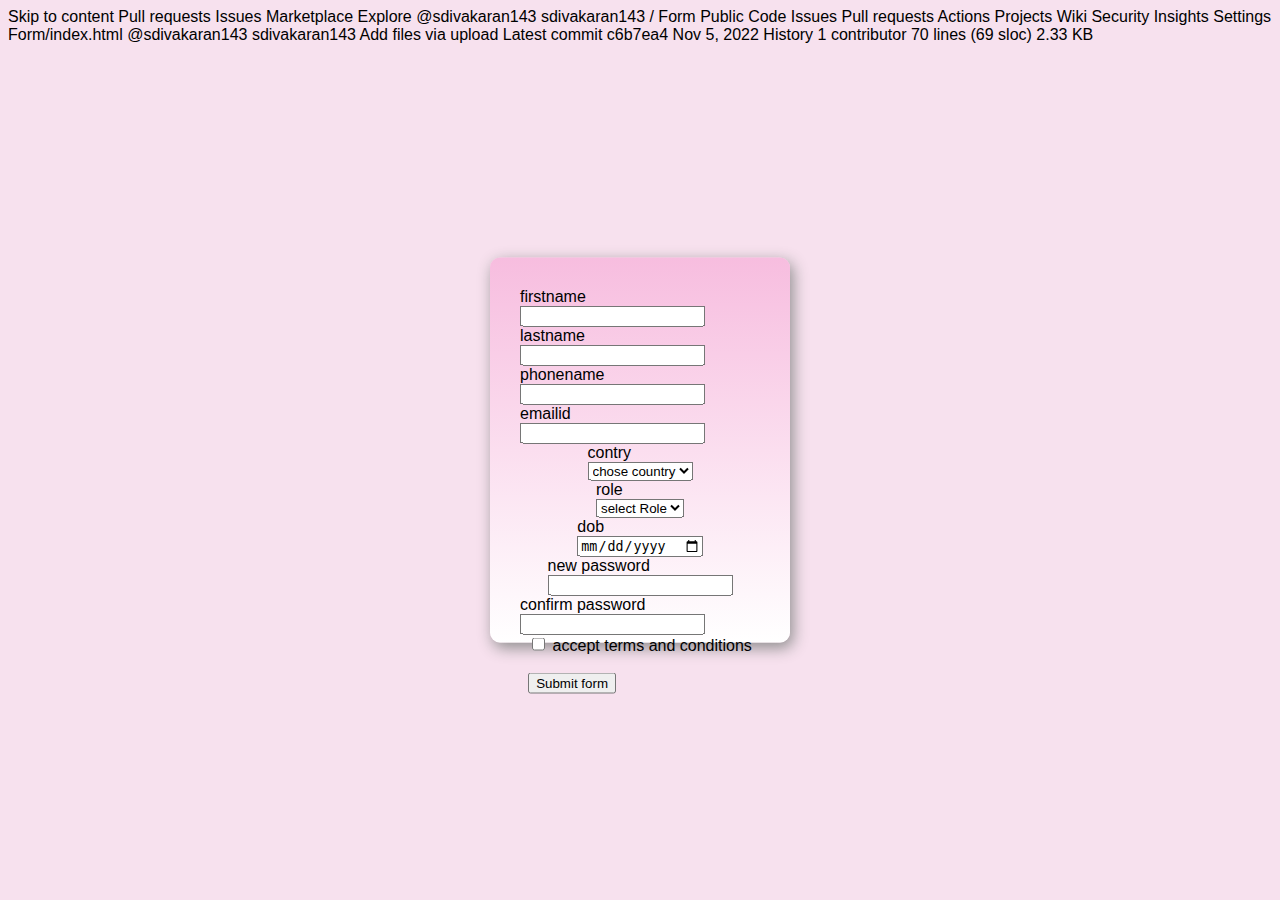
==== signup.html @ a82c078f "7.11.2022" ====
Skip to content
Pull requests
Issues
Marketplace
Explore
@sdivakaran143
sdivakaran143 /
Form
Public

Code
Issues
Pull requests
Actions
Projects
Wiki
Security
Insights

    Settings

Form/index.html
@sdivakaran143
sdivakaran143 Add files via upload
Latest commit c6b7ea4 Nov 5, 2022
History
1 contributor
70 lines (69 sloc) 2.33 KB
<!DOCTYPE html>
<html lang="en">
<head>
    <meta charset="UTF-8">
    <meta http-equiv="X-UA-Compatible" content="IE=edge">
    <meta name="viewport" content="width=device-width, initial-scale=1.0">
    <title>Document</title>
    <link rel="stylesheet" href="css.css">
</head>
<body>
   <div class="box">
    <div class="main">
        <form >
          <div>
            <label for="FirstName">firstname</label>
            <input type="text" required>
          </div>
          <div>
            <label for="LAstName">lastname</label>
            <input type="text" required>
          </div>
          <div>
            <label for="phonenumber">phonename</label>
            <input type="number" required>
          </div>  <div>
            <label for="Email">emailid</label>
            <input type="email" required>
          </div>  
          <div>
            <label for="Contry">contry</label><br>
            <select name="" id="" required>
                <option value="">chose country</option>
                <option value="">India</option>
                <option value="">USA</option>
                <option value="">UAE</option>
                <option value="">China</option>
            </select>
          </div>  
          <div>
            <label for="Role">role</label><br>
            <select name="" id="" required>
                <option value="">select Role</option>
                <option value="">Student</option>
                <option value="">Admin</option>
                <option value="">Faculty</option>
            </select>
          </div>  
          <div>
            <label for="DOB">dob</label><br>
            <input type="date" required>
          </div>  
          <div>
            <label for="New password">new password</label><br>
            <input type="password" required>
        </div>
        <div>
            <label for="confirm password">confirm password</label>
            <input type="password" required>
          </div>  
          <div><input class="check" type="checkbox" required>
            <span>accept terms and conditions
            </span><br><br></form>
            <button type="button" class="last" id="bu" >Submit form</button>
        </div>
        
    </div>
   </div>
   <script src="javascript.js"></script>
</body>
</html>
---- css.css ----
body{
    font-family: 'Franklin Gothic Medium', 'Arial Narrow', Arial, sans-serif;
    background-color: rgb(247, 225, 238);
}
.main{
    position:absolute;
    top: 50%;left: 50%;
    transform: translate(-50%,-50%);
    /* background-color: rgb(126, 192, 230); */
    background: linear-gradient(rgb(247, 189, 223),white);
    height: 385px;
    width: 300px;
    padding: 30px;
    box-sizing: border-box;
    border-radius: 10px ;
    /*border: 2px solid rgb(252, 50, 175);*/
    /* box-shadow: 0px 0px 1000px  rgb(245, 186, 234) ;  */
    box-shadow: 3px 5px 15px rgb(143, 143, 143) ; 

}
.main form{
    display: flex;
    flex-flow:column;
    justify-content: center;
    align-items: center;
}
h1{
    text-align: center;
    font-variant: small-caps;
}
.feild input{
    border: none;
    outline: none;
    background: none;
    margin: 0px;
    width: 220px;
    border-bottom:1px solid black ;
}
/* .feild label:focus{
    transform: translateY(0px);
} */

.feild label{ 
    font-size: small;
    opacity: 50%;
    padding: 4px 0px 0px 3px;
    color: rgb(0, 0, 0);
    transform: translateY(-20px);
    transition-duration: 0.25s;
    pointer-events: none;
}
.feild div{
    display: flex;
    flex-flow:column-reverse;
    justify-content: center;
    padding: 0px 0px 8px 0px;
}
.button{
    margin: 10px 0px 0px 0px ;
    padding: 7px 22px 7px 22px;
    background-color: white;
    box-shadow: 2PX 2PX 2PX rgb(201, 198, 198);
    /* background-color: #0d6efd; */
    color: rgb(0, 0, 0);font-size:13px;
    font-weight: 600;
    border: none;
    border-radius: 20px;
}
.button:hover{
    background-color: rgb(243, 81, 181);
    color: white;
}
span a{
    text-decoration: none;
    color: rgb(0, 0, 0);
    font-size: 10px;
}
span a:hover{
color:#0d6efd;
}
.crac{
    background-color: rgb(243, 81, 181);
    text-align: center;
    position: absolute;
    bottom: 0px;
    right: 0px;
    width: 100%;
    padding: 10px 0px 10px 0px;
    border-radius: 0px 0px 10px 10px ;
}
.crac a{
    text-decoration: none;
    color: aliceblue;
    font-variant: small-caps;
}

.feild input:user-valid ~ .feild label{
    background-color: #0d6efd;
}
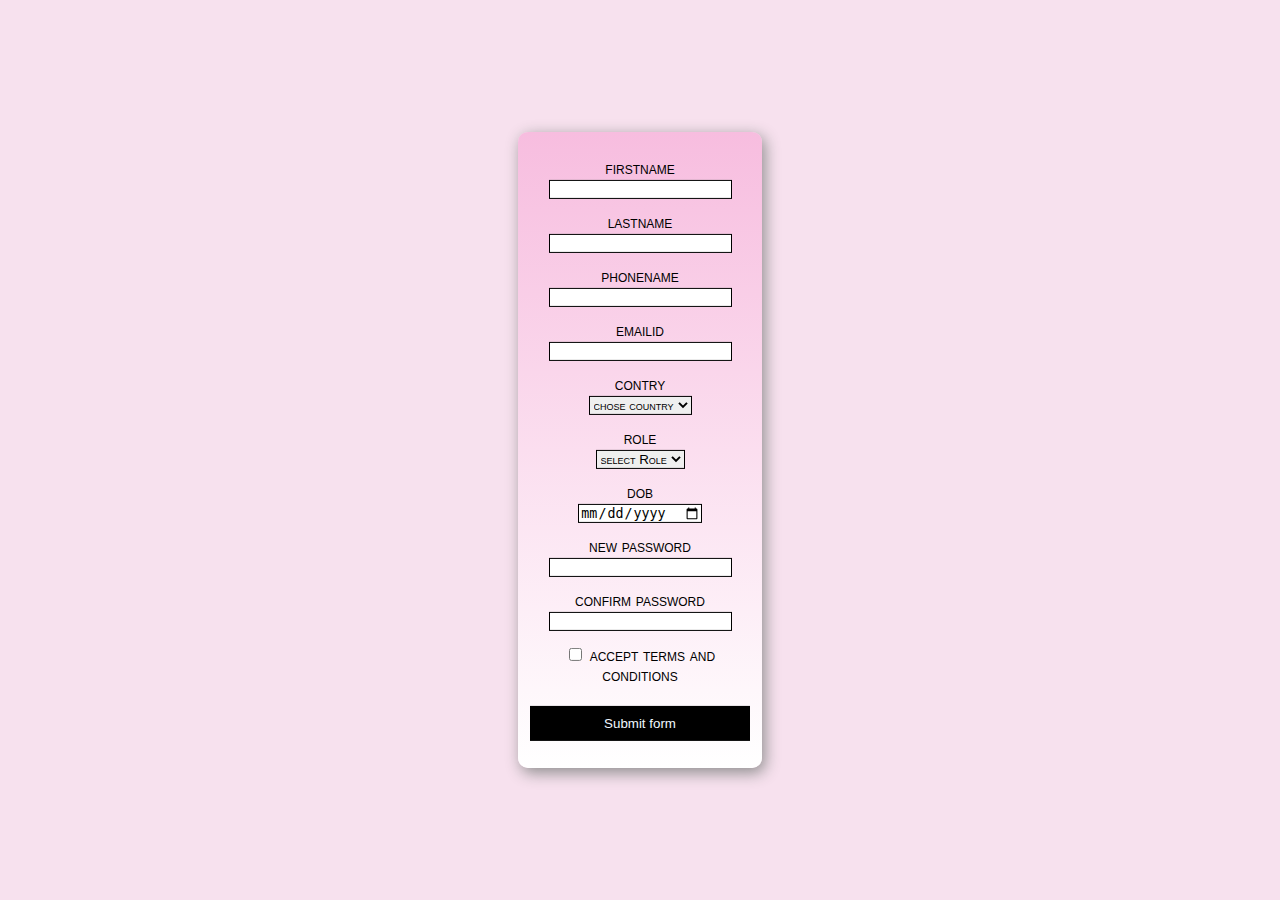
==== commit 24109ba7: "7.11.2022" ====
--- a/signup.html
+++ b/signup.html
@@ -1,32 +1,3 @@
-
-Skip to content
-Pull requests
-Issues
-Marketplace
-Explore
-@sdivakaran143
-sdivakaran143 /
-Form
-Public
-
-Code
-Issues
-Pull requests
-Actions
-Projects
-Wiki
-Security
-Insights
-
-    Settings
-
-Form/index.html
-@sdivakaran143
-sdivakaran143 Add files via upload
-Latest commit c6b7ea4 Nov 5, 2022
-History
-1 contributor
-70 lines (69 sloc) 2.33 KB
 <!DOCTYPE html>
 <html lang="en">
 <head>
@@ -34,25 +5,25 @@
     <meta http-equiv="X-UA-Compatible" content="IE=edge">
     <meta name="viewport" content="width=device-width, initial-scale=1.0">
     <title>Document</title>
-    <link rel="stylesheet" href="css.css">
+    <link rel="stylesheet" href="signupcss.css">
 </head>
 <body>
    <div class="box">
-    <div class="main">
+    <div class="smain main">
         <form >
           <div>
             <label for="FirstName">firstname</label>
             <input type="text" required>
           </div>
           <div>
-            <label for="LAstName">lastname</label>
+            <label for="LAstName">lastname</label><br>
             <input type="text" required>
           </div>
           <div>
-            <label for="phonenumber">phonename</label>
+            <label for="phonenumber">phonename</label><br>
             <input type="number" required>
           </div>  <div>
-            <label for="Email">emailid</label>
+            <label for="Email">emailid</label><br>
             <input type="email" required>
           </div>  
           <div>
--- a/signupcss.css
+++ b/signupcss.css
@@ -0,0 +1,52 @@
+.box{
+    text-align: center;
+    font-size:17px;
+    font-variant:small-caps;
+}
+body{
+    font-family: 'Franklin Gothic Medium', 'Arial Narrow', Arial, sans-serif;
+    background-color: rgb(247, 225, 238);
+}
+.main div{
+    padding: 7px;
+    width: 220px;
+}
+.main{
+    padding: 20px 5px 20px 5px;
+    position: absolute;
+    top: 50%;
+    background: linear-gradient(rgb(247, 189, 223),white);
+    left: 50%;
+    transform: translate(-50%,-50%); 
+    box-sizing: border-box; 
+    border-radius: 10px ;
+    box-shadow: 3px 5px 15px rgb(143, 143, 143) ; 
+
+}
+.last{
+  border: none; 
+  background-color: black;
+  width: 100%;
+  padding: 10px 0px 10px 0px;
+  color: aliceblue;
+  font-weight: 200; 
+  text-align: center;
+}
+.last:hover{
+    background-color: blue;
+    color: aliceblue;
+    font-weight: 200px;
+}
+.main input{
+    border-radius: 0%;
+    border: 1px solid black;
+}
+.main input:focus{
+    border-radius: 0px;
+    outline: 2px solid rgb(162, 168, 245);
+}
+select{
+    border: none;
+    outline: 1px solid black;
+    font-variant: small-caps;
+}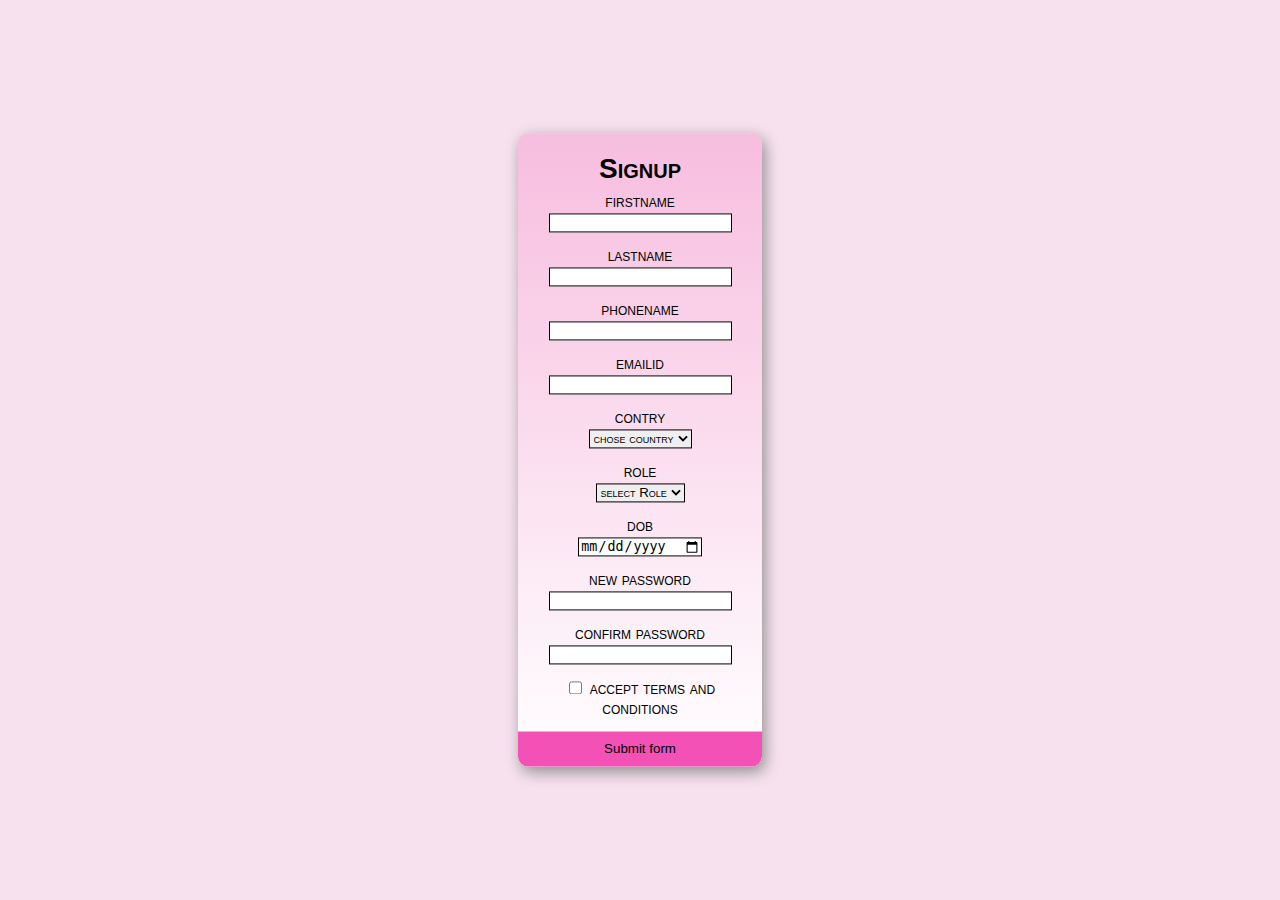
==== commit 9e8ac2c5: "07.11.2022" ====
--- a/signup.html
+++ b/signup.html
@@ -5,11 +5,12 @@
     <meta http-equiv="X-UA-Compatible" content="IE=edge">
     <meta name="viewport" content="width=device-width, initial-scale=1.0">
     <title>Document</title>
-    <link rel="stylesheet" href="signupcss.css">
+    <link rel="stylesheet" href="css.css">
 </head>
 <body>
    <div class="box">
-    <div class="smain main">
+    <div class="signupmain">
+        <span class="title">Signup</span>
         <form >
           <div>
             <label for="FirstName">firstname</label>
@@ -60,7 +61,7 @@
           <div><input class="check" type="checkbox" required>
             <span>accept terms and conditions
             </span><br><br></form>
-            <button type="button" class="last" id="bu" >Submit form</button>
+            <button type="button" class="crac" >Submit form</button>
         </div>
         
     </div>
--- a/css.css
+++ b/css.css
@@ -0,0 +1,157 @@
+body{
+    font-family: 'Franklin Gothic Medium', 'Arial Narrow', Arial, sans-serif;
+    background-color: rgb(247, 225, 238);
+}
+.main{
+    position:absolute;
+    top: 50%;left: 50%;
+    transform: translate(-50%,-50%);
+    /* background-color: rgb(126, 192, 230); */
+    background: linear-gradient(rgb(247, 189, 223),white);
+    height: 385px;
+    width: 300px;
+    padding: 30px;
+    box-sizing: border-box;
+    border-radius: 10px ;
+    /*border: 2px solid rgb(252, 50, 175);*/
+    /* box-shadow: 0px 0px 1000px  rgb(245, 186, 234) ;  */
+    box-shadow: 3px 5px 15px rgb(143, 143, 143) ; 
+
+}
+.main form{
+    display: flex;
+    flex-flow:column;
+    justify-content: center;
+    align-items: center;
+}
+h1{
+    text-align: center;
+    font-variant: small-caps;
+}
+.feild input{
+    border: none;
+    outline: none;
+    background: none;
+    margin: 0px;
+    width: 220px;
+    border-bottom:1px solid black ;
+}
+/* .feild label:focus{
+    transform: translateY(0px);
+} */
+
+.feild label{ 
+    font-size: small;
+    opacity: 50%;
+    padding: 4px 0px 0px 3px;
+    color: rgb(0, 0, 0);
+    transform: translateY(-20px);
+    transition-duration: 0.25s;
+    pointer-events: none;
+}
+.feild div{
+    display: flex;
+    flex-flow:column-reverse;
+    justify-content: center;
+    padding: 0px 0px 8px 0px;
+}
+.button{
+    margin: 10px 0px 0px 0px ;
+    padding: 7px 22px 7px 22px;
+    background-color: white;
+    box-shadow: 2PX 2PX 2PX rgb(201, 198, 198);
+    /* background-color: #0d6efd; */
+    color: rgb(0, 0, 0);font-size:13px;
+    font-weight: 600;
+    border: none;
+    border-radius: 20px;
+}
+.button:hover{
+    background-color: rgb(243, 81, 181);
+    color: white;
+}
+span a{
+    text-decoration: none;
+    color: rgb(0, 0, 0);
+    font-size: 10px;
+}
+span a:hover{
+color:#0d6efd;
+}
+.crac{
+    background-color: rgb(243, 81, 181);
+    text-align: center;
+    position: absolute;
+    bottom: 0px;
+    right: 0px;
+    width: 100%;
+    padding: 10px 0px 10px 0px;
+    border-radius: 0px 0px 10px 10px ;
+    border: none;
+}
+.crac a{
+    text-decoration: none;
+    color: aliceblue;
+    font-variant: small-caps;
+}
+
+.feild input:user-valid ~ .feild label{
+    background-color: #0d6efd;
+}
+
+
+
+/* signup csss */
+.box{
+    text-align: center;
+    font-size:17px;
+    font-variant:small-caps;
+}
+.signupmain div{
+    padding: 7px;
+    width: 220px;
+}
+.signupmain{
+    padding: 20px 5px 20px 5px;
+    position: absolute;
+    top: 50%;
+    background: linear-gradient(rgb(247, 189, 223),white);
+    left: 50%;
+    transform: translate(-50%,-50%); 
+    box-sizing: border-box; 
+    border-radius: 10px ;
+    box-shadow: 3px 5px 15px rgb(143, 143, 143) ; 
+
+}
+.last{
+  border: none; 
+  background-color: black;
+  width: 100%;
+  padding: 10px 0px 10px 0px;
+  color: aliceblue;
+  font-weight: 200; 
+  text-align: center;
+}
+.last:hover{
+    background-color: blue;
+    color: aliceblue;
+    font-weight: 200px;
+}
+.signupmain input{
+    border-radius: 0%;
+    border: 1px solid black;
+}
+.signupmain input:focus{
+    border-radius: 0px;
+    outline: 2px solid rgb(162, 168, 245);
+}
+select{
+    border: none;
+    outline: 1px solid black;
+    font-variant: small-caps;
+}
+.title{
+    font-size: medium;
+    font-size: 28px;
+    font-weight: 600;
+}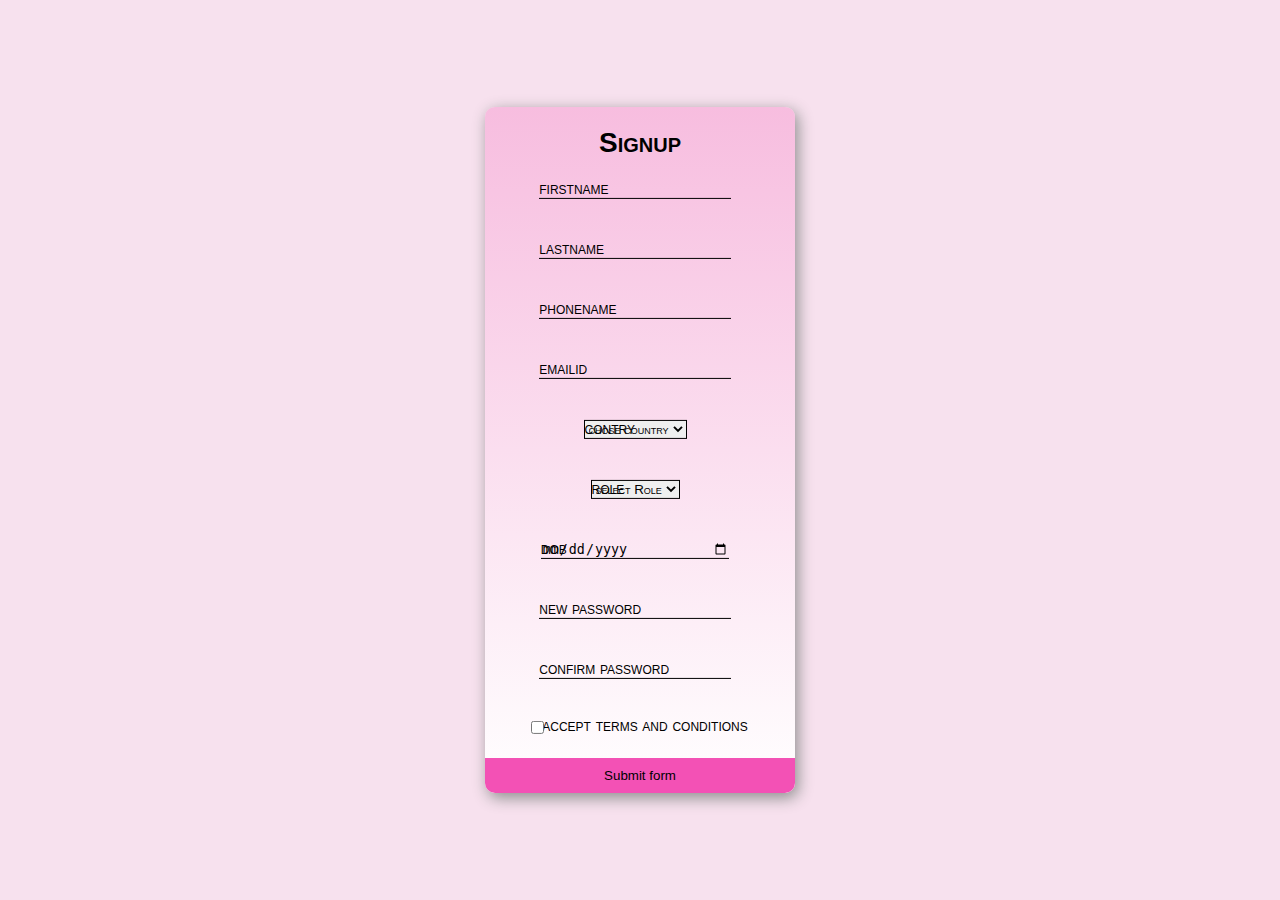
==== commit 1f813ef9: "08.11.2022" ====
--- a/signup.html
+++ b/signup.html
@@ -11,61 +11,60 @@
    <div class="box">
     <div class="signupmain">
         <span class="title">Signup</span>
-        <form >
+        <form>
           <div>
-            <label for="FirstName">firstname</label>
+            <label id="fn" for="FirstName" >firstname</label>
+            <input  onclick="actionn('fn')" type="text" required>
+          </div>
+          <div>
+            <label id="ln"for="LAstName">lastname</label>
             <input type="text" required>
           </div>
           <div>
-            <label for="LAstName">lastname</label><br>
-            <input type="text" required>
-          </div>
-          <div>
-            <label for="phonenumber">phonename</label><br>
+            <label id="pn" for="phonenumber">phonename</label>
             <input type="number" required>
-          </div>  <div>
-            <label for="Email">emailid</label><br>
+          </div> <div>
+            <label id="eid" for="Email">emailid</label>
             <input type="email" required>
           </div>  
           <div>
-            <label for="Contry">contry</label><br>
+            <label  for="Contry">contry</label>
             <select name="" id="" required>
                 <option value="">chose country</option>
                 <option value="">India</option>
-                <option value="">USA</option>
-                <option value="">UAE</option>
-                <option value="">China</option>
+                <option value="">usa</option>
+                <option value="">uae</option>
+                <option value="">china</option>
             </select>
           </div>  
           <div>
-            <label for="Role">role</label><br>
+            <label for="Role">role</label>
             <select name="" id="" required>
                 <option value="">select Role</option>
-                <option value="">Student</option>
-                <option value="">Admin</option>
-                <option value="">Faculty</option>
+                <option value="">student</option>
+                <option value="">admin</option>
+                <option value="">faculty</option>
             </select>
           </div>  
           <div>
-            <label for="DOB">dob</label><br>
+            <label id="dob" for="DOB">dob</label>
             <input type="date" required>
           </div>  
           <div>
-            <label for="New password">new password</label><br>
+            <label  id="np"for="New password">new password</label>
             <input type="password" required>
         </div>
         <div>
-            <label for="confirm password">confirm password</label>
+            <label id="cp" for="confirm password">confirm password</label>
             <input type="password" required>
-          </div>  
-          <div><input class="check" type="checkbox" required>
-            <span>accept terms and conditions
-            </span><br><br></form>
-            <button type="button" class="crac" >Submit form</button>
+        </div>  
+        <div class="check">
+            <p><input  type="checkbox" class="checkbox-btn">accept terms and conditions</p>
         </div>
-        
+        <button type="button" class="crac" >Submit form</button>
+      </form>
     </div>
    </div>
-   <script src="javascript.js"></script>
+   <script src="js.js"></script>
 </body>
 </html>
--- a/css.css
+++ b/css.css
@@ -1,5 +1,5 @@
 body{
-    font-family: 'Franklin Gothic Medium', 'Arial Narrow', Arial, sans-serif;
+    font-family: 'Franklin Gothic Medium','Gill Sans MT', 'Arial Narrow', Arial, sans-serif;
     background-color: rgb(247, 225, 238);
 }
 .main{
@@ -28,7 +28,7 @@
     text-align: center;
     font-variant: small-caps;
 }
-.feild input{
+.feild input,.signupmain input{
     border: none;
     outline: none;
     background: none;
@@ -41,7 +41,7 @@
 } */
 
 .feild label{ 
-    font-size: small;
+    font-size: 12px;
     opacity: 50%;
     padding: 4px 0px 0px 3px;
     color: rgb(0, 0, 0);
@@ -56,7 +56,7 @@
     padding: 0px 0px 8px 0px;
 }
 .button{
-    margin: 10px 0px 0px 0px ;
+    margin: 20px 0px 0px 0px ;
     padding: 7px 22px 7px 22px;
     background-color: white;
     box-shadow: 2PX 2PX 2PX rgb(201, 198, 198);
@@ -73,7 +73,7 @@
 span a{
     text-decoration: none;
     color: rgb(0, 0, 0);
-    font-size: 10px;
+    font-size: 11px;
 }
 span a:hover{
 color:#0d6efd;
@@ -89,17 +89,14 @@
     border-radius: 0px 0px 10px 10px ;
     border: none;
 }
+.crac:hover{
+    background-color: rgb(243, 81, 181)  
+}
 .crac a{
     text-decoration: none;
     color: aliceblue;
     font-variant: small-caps;
 }
-
-.feild input:user-valid ~ .feild label{
-    background-color: #0d6efd;
-}
-
-
 
 /* signup csss */
 .box{
@@ -108,8 +105,8 @@
     font-variant:small-caps;
 }
 .signupmain div{
-    padding: 7px;
-    width: 220px;
+    padding: 20px;
+    width: 250px;
 }
 .signupmain{
     padding: 20px 5px 20px 5px;
@@ -138,12 +135,13 @@
     font-weight: 200px;
 }
 .signupmain input{
-    border-radius: 0%;
-    border: 1px solid black;
+    width: 75%;
 }
 .signupmain input:focus{
+    outline: none;
+    border: none;
     border-radius: 0px;
-    outline: 2px solid rgb(162, 168, 245);
+    border-bottom: 1px solid black;
 }
 select{
     border: none;
@@ -154,4 +152,19 @@
     font-size: medium;
     font-size: 28px;
     font-weight: 600;
+}
+.check{
+    margin: -20px 0px 0px 10px;
+    /* transform: translate(40px); */
+}
+.checkbox-btn{
+    padding: 0px;
+    position: absolute;
+    left: -64px;
+    bottom: 59px;
+}
+.signupmain label{
+    position: absolute;
+    pointer-events: none;
+   transition-duration: 0.25s;
 }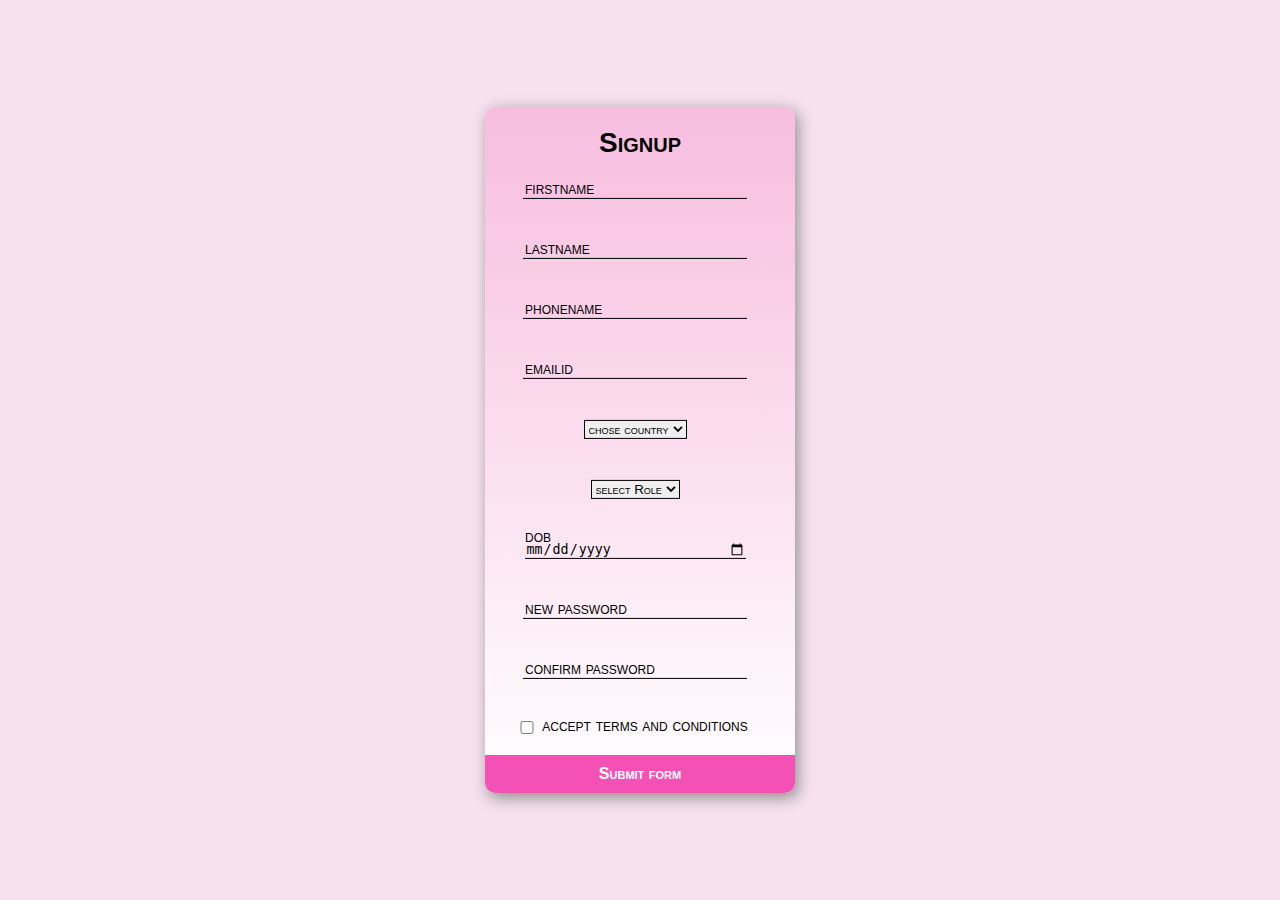
==== commit 9e8a2a38: "9.11.2022" ====
--- a/signup.html
+++ b/signup.html
@@ -5,7 +5,7 @@
     <meta http-equiv="X-UA-Compatible" content="IE=edge">
     <meta name="viewport" content="width=device-width, initial-scale=1.0">
     <title>Document</title>
-    <link rel="stylesheet" href="css.css">
+    <link rel="stylesheet" href="signupcss.css">
 </head>
 <body>
    <div class="box">
@@ -13,22 +13,21 @@
         <span class="title">Signup</span>
         <form>
           <div>
+            <input  onclick="page2('fn')" type="text">
             <label id="fn" for="FirstName" >firstname</label>
-            <input  onclick="actionn('fn')" type="text" required>
           </div>
           <div>
+            <input type="text"  onclick="page2('ln')">
             <label id="ln"for="LAstName">lastname</label>
-            <input type="text" required>
           </div>
           <div>
+            <input type="number" onclick="page2('pn')">
             <label id="pn" for="phonenumber">phonename</label>
-            <input type="number" required>
           </div> <div>
+            <input type="email"  onclick="page2('eid')">
             <label id="eid" for="Email">emailid</label>
-            <input type="email" required>
           </div>  
           <div>
-            <label  for="Contry">contry</label>
             <select name="" id="" required>
                 <option value="">chose country</option>
                 <option value="">India</option>
@@ -38,7 +37,6 @@
             </select>
           </div>  
           <div>
-            <label for="Role">role</label>
             <select name="" id="" required>
                 <option value="">select Role</option>
                 <option value="">student</option>
@@ -47,21 +45,22 @@
             </select>
           </div>  
           <div>
-            <label id="dob" for="DOB">dob</label>
-            <input type="date" required>
+            <input type="date">
+            <label  class="notrans" for="DOB">dob</label>
           </div>  
           <div>
+            <input type="password"  onclick="page2('np')">
             <label  id="np"for="New password">new password</label>
-            <input type="password" required>
         </div>
         <div>
-            <label id="cp" for="confirm password">confirm password</label>
-            <input type="password" required>
+          <input type="password"  onclick="page2('cp')">
+          <label id="cp" for="confirm password">confirm password</label>
         </div>  
         <div class="check">
-            <p><input  type="checkbox" class="checkbox-btn">accept terms and conditions</p>
+          <input  type="checkbox" class="checkbox-btn">
+            <p style="pointer-events:none ;">accept terms and conditions</p>
         </div>
-        <button type="button" class="crac" >Submit form</button>
+        <button type="button" class="crac" onclick="goto()">Submit form</button>
       </form>
     </div>
    </div>
--- a/signupcss.css
+++ b/signupcss.css
@@ -0,0 +1,107 @@
+body{
+    font-family: 'Franklin Gothic Medium','Gill Sans MT', 'Arial Narrow', Arial, sans-serif;
+    background-color: rgb(247, 225, 238);
+}
+.box{
+    text-align: center;
+    font-size:17px;
+    font-variant:small-caps;
+}
+.signupmain div{
+    padding: 20px;
+    width: 250px;
+}
+.signupmain{
+    padding: 20px 5px 20px 5px;
+    position: absolute;
+    top: 50%;
+    background: linear-gradient(rgb(247, 189, 223),white);
+    left: 50%;
+    transform: translate(-50%,-50%); 
+    box-sizing: border-box; 
+    border-radius: 10px ;
+    box-shadow: 3px 5px 15px rgb(143, 143, 143) ; 
+
+}
+.last{
+  border: none; 
+  background-color: black;
+  width: 100%;
+  padding: 10px 0px 10px 0px;
+  color: aliceblue;
+  font-weight: 200; 
+  text-align: center;
+}
+.last:hover{
+    background-color: blue;
+    color: aliceblue;
+    font-weight: 200px;
+}
+.signupmain input{
+    width: 75%;
+}
+.signupmain input:focus{
+    outline: none;
+    border: none;
+    border-radius: 0px;
+    border-bottom: 1px solid black;
+}
+select{
+    border: none;
+    outline: 1px solid black;
+    font-variant: small-caps;
+}
+.title{
+    font-size: medium;
+    font-size: 28px;
+    font-weight: 600;
+}
+.check{
+    margin: -20px 0px 0px 10px;
+    /* transform: translate(40px); */
+}
+.checkbox-btn{
+    padding: 0px;
+    position: absolute;
+    left: -68px;
+    bottom: 59px;
+}
+ .signupmain label{
+    position:absolute;
+    left: 40px;
+    transform: translateY(0px);
+    pointer-events: none;
+   transition-duration: 0.25s;
+} 
+.notrans{
+    position: absolute;
+    top: 420px;
+}
+.signupmain input{
+    border: none;
+    outline: none;
+    background: none;
+    margin: 0px;
+    width: 220px;
+    border-bottom:1px solid black ;
+}.crac{
+    background-color: rgb(243, 81, 181);
+    text-align: center;
+    position: absolute;
+    bottom: 0px;
+    right: 0px;
+    width: 100%;
+    padding: 10px 0px 10px 0px;
+    border-radius: 0px 0px 10px 10px ;
+    border: none;
+}
+.crac:hover{
+    background-color: rgb(243, 81, 181)  
+}
+.crac{
+    text-decoration: none;
+    font-weight: 700;
+    font-size: medium;
+    color: rgb(255, 255, 255);
+    font-variant: small-caps;
+}
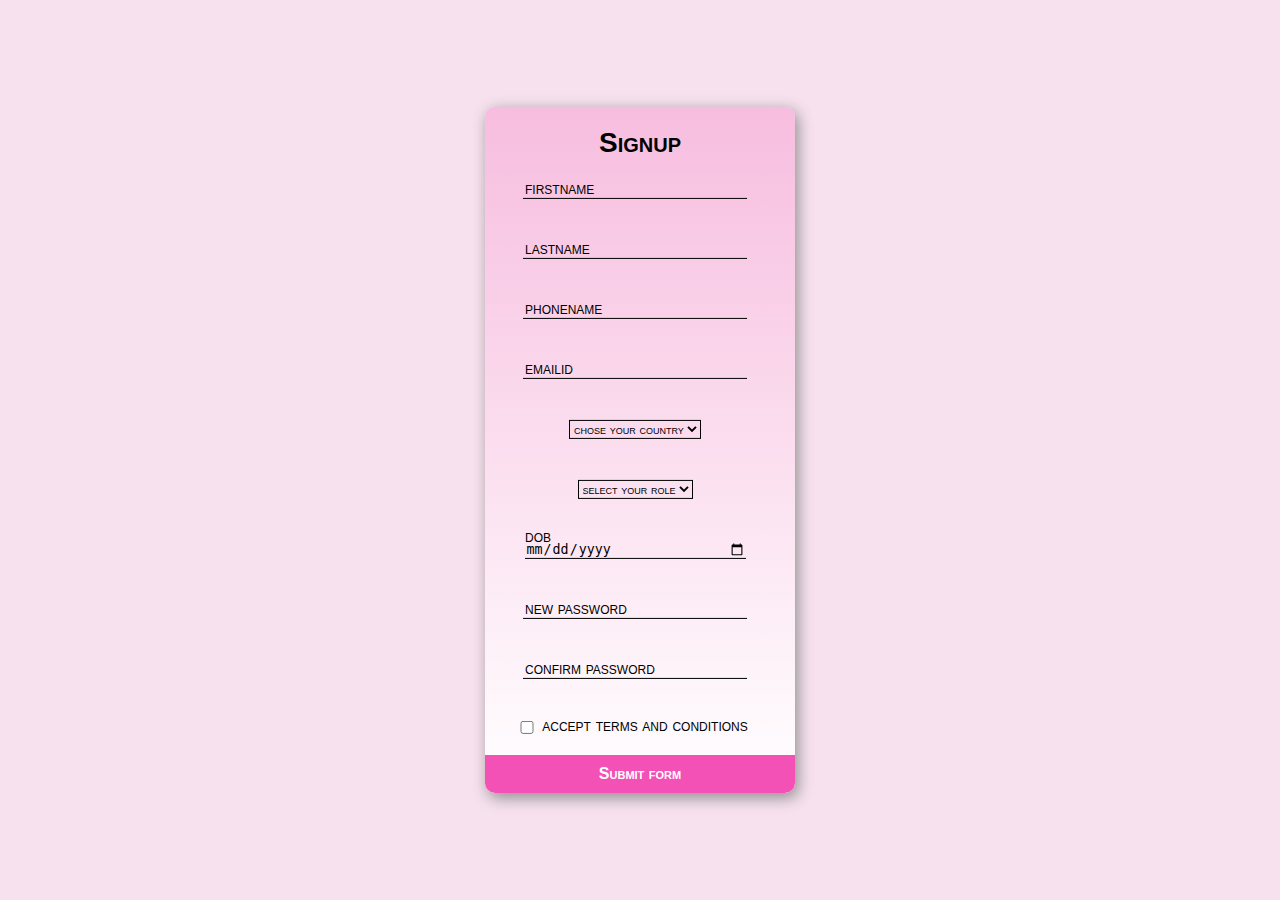
==== commit f0dd9b58: "10.11.2022" ====
--- a/signup.html
+++ b/signup.html
@@ -11,49 +11,49 @@
    <div class="box">
     <div class="signupmain">
         <span class="title">Signup</span>
-        <form>
+        <form onsubmit="signupme()">
           <div>
-            <input  onclick="page2('fn')" type="text">
+            <input  name="firstname"  onclick="page2('fn')" type="text">
             <label id="fn" for="FirstName" >firstname</label>
           </div>
           <div>
-            <input type="text"  onclick="page2('ln')">
+            <input name="lastname" type="text"  onclick="page2('ln')">
             <label id="ln"for="LAstName">lastname</label>
           </div>
           <div>
-            <input type="number" onclick="page2('pn')">
+            <input  name="phonenumber" type="number" onclick="page2('pn')">
             <label id="pn" for="phonenumber">phonename</label>
           </div> <div>
-            <input type="email"  onclick="page2('eid')">
+            <input name="emailid" type="email"  onclick="page2('eid')">
             <label id="eid" for="Email">emailid</label>
           </div>  
-          <div>
+          <div class="dropdown">
             <select name="" id="" required>
-                <option value="">chose country</option>
-                <option value="">India</option>
-                <option value="">usa</option>
-                <option value="">uae</option>
-                <option value="">china</option>
+                <option value="1" selected disabled>chose your country</option>
+                <option value="2">India</option>
+                <option value="3">usa</option>
+                <option value="4">uae</option>
+                <option value="5">china</option>
             </select>
           </div>  
-          <div>
+          <div class="dropdown">
             <select name="" id="" required>
-                <option value="">select Role</option>
+                <option value="" selected disabled>select your role</option>
                 <option value="">student</option>
                 <option value="">admin</option>
                 <option value="">faculty</option>
             </select>
           </div>  
           <div>
-            <input type="date">
+            <input  name="dob" type="date">
             <label  class="notrans" for="DOB">dob</label>
           </div>  
           <div>
-            <input type="password"  onclick="page2('np')">
+            <input name="newpassword" type="password"  onclick="page2('np')">
             <label  id="np"for="New password">new password</label>
         </div>
         <div>
-          <input type="password"  onclick="page2('cp')">
+          <input name="confirmpassword" type="password"  onclick="page2('cp')">
           <label id="cp" for="confirm password">confirm password</label>
         </div>  
         <div class="check">
--- a/signupcss.css
+++ b/signupcss.css
@@ -105,3 +105,9 @@
     color: rgb(255, 255, 255);
     font-variant: small-caps;
 }
+.dropdown select{
+    border: none;
+    outline: none;
+    background: none;
+    border:1px solid black;
+}